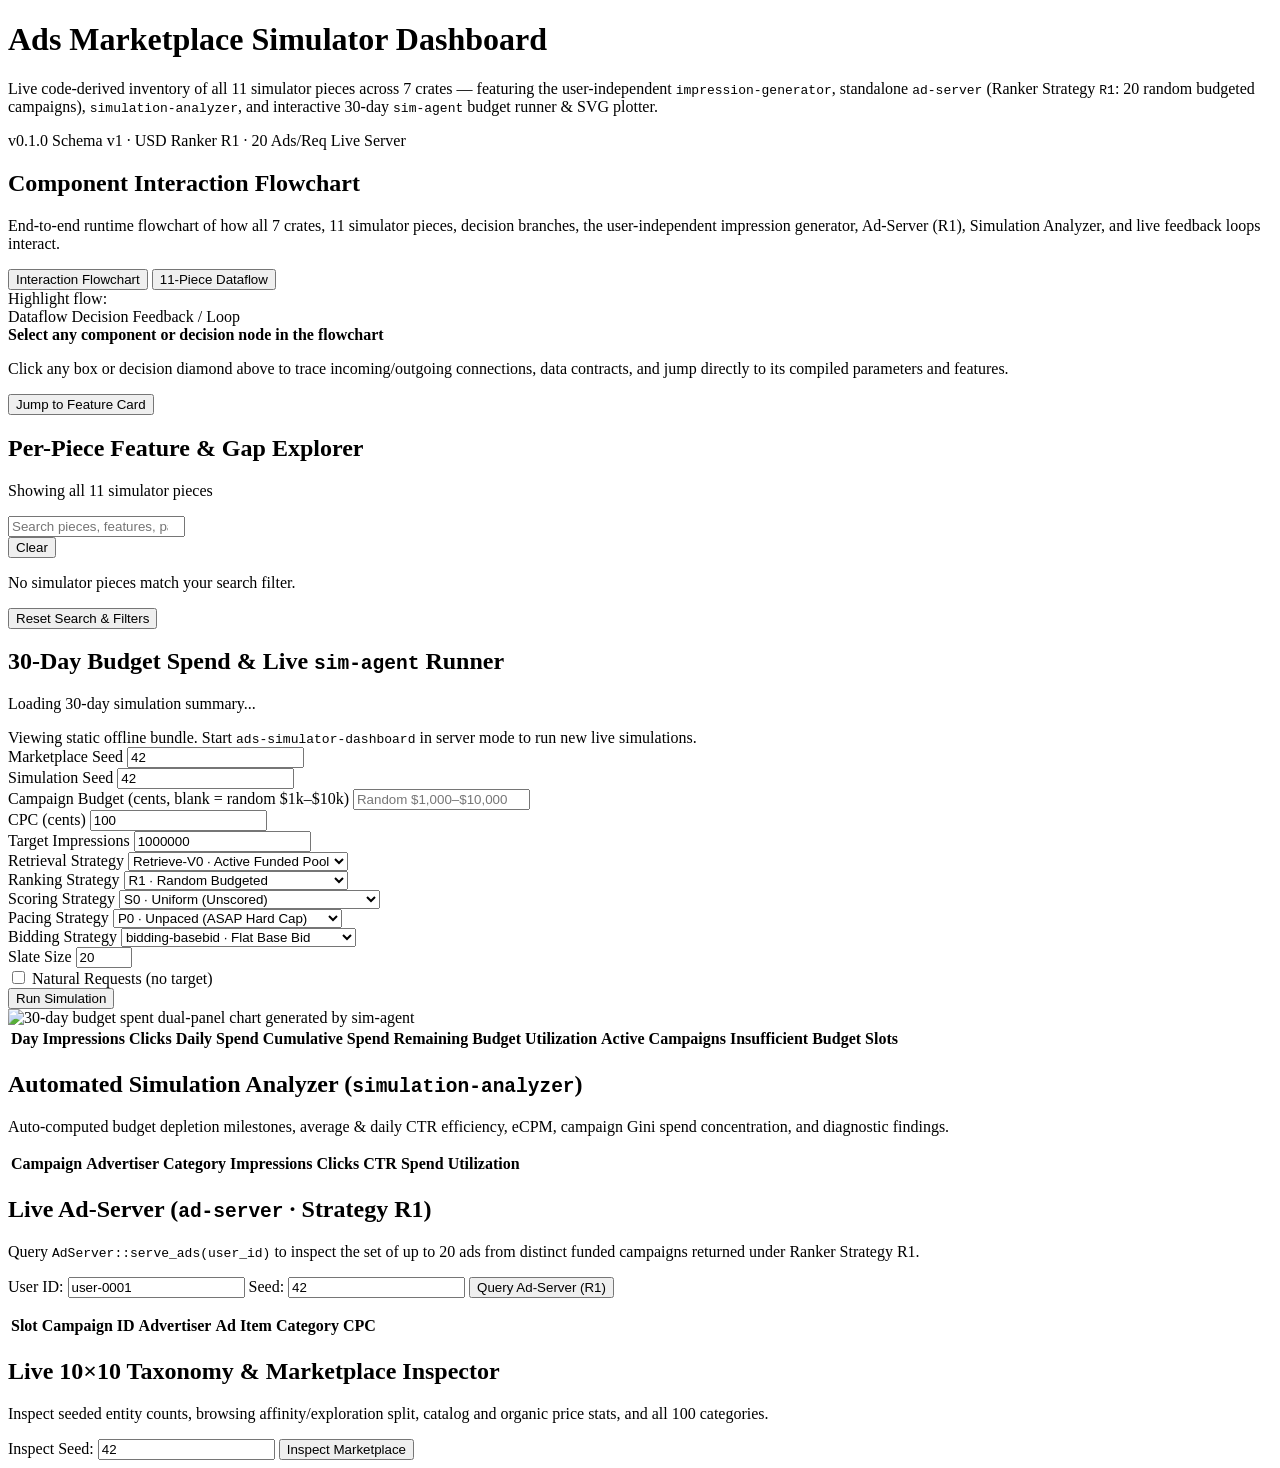
==== dashboard/assets/index.html @ a077b02e "Merge origin/master (PR #6 Retrieve-V0/ads-ml & PR #7 Pacing-1/bidding) into unified 5-axis workspac" ====
<!DOCTYPE html>
<html lang="en">
<head>
  <meta charset="utf-8">
  <meta name="viewport" content="width=device-width, initial-scale=1">
  <title>Ads Marketplace Simulator — Feature, Flowchart &amp; Analyzer Dashboard</title>
  <style>/*__INLINE_CSS__*/</style>
</head>
<body>
  <div class="page-shell">
    <header class="hero">
      <div>
        <h1>Ads Marketplace Simulator Dashboard</h1>
        <p class="hero-subtitle">
          Live code-derived inventory of all 11 simulator pieces across 7 crates — featuring the user-independent
          <code>impression-generator</code>, standalone <code>ad-server</code> (Ranker Strategy <code>R1</code>: 20 random budgeted campaigns),
          <code>simulation-analyzer</code>, and interactive 30-day <code>sim-agent</code> budget runner &amp; SVG plotter.
        </p>
      </div>
      <div class="hero-badges" id="hero-badges">
        <span class="badge" id="badge-version">v0.1.0</span>
        <span class="badge badge-emerald" id="badge-schema">Schema v1 · USD</span>
        <span class="badge badge-amber" id="badge-ranker">Ranker R1 · 20 Ads/Req</span>
        <span class="badge badge-indigo" id="badge-mode">Live Server</span>
      </div>
    </header>

    <section aria-label="Key Simulator Metrics" class="kpi-grid" id="kpi-strip"></section>

    <section class="section-card" aria-labelledby="pipeline-heading">
      <div class="section-header">
        <div>
          <h2 id="pipeline-heading">Component Interaction Flowchart</h2>
          <p class="section-desc">
            End-to-end runtime flowchart of how all 7 crates, 11 simulator pieces, decision branches, the user-independent impression generator, Ad-Server (R1), Simulation Analyzer, and live feedback loops interact.
          </p>
        </div>
        <div class="filter-pills" id="flowchart-view-toggle" role="tablist" aria-label="Architecture diagram view">
          <button type="button" class="pill-btn active" id="view-flowchart-btn" role="tab" aria-selected="true">Interaction Flowchart</button>
          <button type="button" class="pill-btn" id="view-pipeline-btn" role="tab" aria-selected="false">11-Piece Dataflow</button>
        </div>
      </div>

      <div class="controls-bar flowchart-toolbar" id="flowchart-trace-bar">
        <span class="toolbar-label">Highlight flow:</span>
        <div class="filter-pills" id="flowchart-trace-pills" role="group" aria-label="Highlight execution flow"></div>
        <div class="flowchart-legend" aria-label="Flowchart legend">
          <span class="legend-item"><span class="legend-swatch swatch-data"></span>Dataflow</span>
          <span class="legend-item"><span class="legend-swatch swatch-decision"></span>Decision</span>
          <span class="legend-item"><span class="legend-swatch swatch-loop"></span>Feedback / Loop</span>
        </div>
      </div>

      <div class="pipeline-wrap" id="pipeline-container"></div>

      <div class="flowchart-inspector" id="flowchart-inspector" aria-live="polite">
        <div class="inspector-main">
          <div class="inspector-title-row">
            <strong id="inspector-title">Select any component or decision node in the flowchart</strong>
            <span class="badge hidden" id="inspector-crate"></span>
          </div>
          <p class="inspector-desc" id="inspector-desc">
            Click any box or decision diamond above to trace incoming/outgoing connections, data contracts, and jump directly to its compiled parameters and features.
          </p>
          <div class="inspector-io hidden" id="inspector-io"></div>
        </div>
        <div class="inspector-actions">
          <button type="button" class="btn hidden" id="inspector-jump-btn">Jump to Feature Card</button>
        </div>
      </div>
    </section>

    <section class="section-card" aria-labelledby="pieces-heading">
      <div class="section-header">
        <div>
          <h2 id="pieces-heading">Per-Piece Feature &amp; Gap Explorer</h2>
          <p class="section-desc" id="pieces-count-desc">Showing all 11 simulator pieces</p>
        </div>
      </div>
      <div class="controls-bar">
        <input
          type="search"
          id="piece-search"
          class="search-input"
          aria-label="Search simulator pieces and features"
          placeholder="Search pieces, features, parameters, crates, or gaps..."
        >
        <div class="filter-pills" id="stage-filters" role="group" aria-label="Filter by pipeline stage"></div>
        <button type="button" class="btn" id="clear-filters-btn">Clear</button>
      </div>
      <div class="pieces-grid" id="pieces-grid"></div>
      <div class="empty-state hidden" id="pieces-empty">
        <p>No simulator pieces match your search filter.</p>
        <button type="button" class="btn" id="reset-empty-btn">Reset Search &amp; Filters</button>
      </div>
    </section>

    <section class="section-card" aria-labelledby="budget-heading">
      <div class="section-header">
        <div>
          <h2 id="budget-heading">30-Day Budget Spend &amp; Live <code>sim-agent</code> Runner</h2>
          <p class="section-desc" id="sim-run-meta">Loading 30-day simulation summary...</p>
        </div>
      </div>

      <div id="static-runner-note" class="alert-info hidden">
        Viewing static offline bundle. Start <code>ads-simulator-dashboard</code> in server mode to run new live simulations.
      </div>

      <form id="sim-runner-form" class="runner-form">
        <div class="runner-field">
          <label for="runner-marketplace-seed">Marketplace Seed</label>
          <input id="runner-marketplace-seed" name="marketplace_seed" type="number" step="1" value="42">
        </div>
        <div class="runner-field">
          <label for="runner-seed">Simulation Seed</label>
          <input id="runner-seed" name="seed" type="number" step="1" min="0" value="42">
        </div>
        <div class="runner-field">
          <label for="runner-budget">Campaign Budget (cents, blank = random $1k–$10k)</label>
          <input id="runner-budget" name="campaign_budget_cents" type="number" step="1" min="0" placeholder="Random $1,000–$10,000">
        </div>
        <div class="runner-field">
          <label for="runner-cpc">CPC (cents)</label>
          <input id="runner-cpc" name="cpc_cents" type="number" step="1" min="1" value="100">
        </div>
        <div class="runner-field">
          <label for="runner-impressions">Target Impressions</label>
          <input id="runner-impressions" name="impressions" type="number" step="1" min="0" value="1000000">
        </div>
        <div class="runner-field">
          <label for="runner-retrieval">Retrieval Strategy</label>
          <select id="runner-retrieval" name="retrieval">
            <option value="Retrieve-V0" selected>Retrieve-V0 · Active Funded Pool</option>
          </select>
        </div>
        <div class="runner-field">
          <label for="runner-ranker">Ranking Strategy</label>
          <select id="runner-ranker" name="ranker">
            <option value="R1" selected>R1 · Random Budgeted</option>
            <option value="R2">R2 · Bandit Top-K + 10% ε-greedy</option>
            <option value="R3">R3 · Greedy Top-K (0% ε)</option>
          </select>
        </div>
        <div class="runner-field">
          <label for="runner-scoring">Scoring Strategy</label>
          <select id="runner-scoring" name="scoring">
            <option value="S0" selected>S0 · Uniform (Unscored)</option>
            <option value="S1">S1 · Online UCB1 CTR</option>
            <option value="S2">S2 · Empirical CTR</option>
            <option value="S3">S3 · Empirical eCPM</option>
            <option value="Score-R1">Score-R1 · PyTorch L2 LR CTR (ads-ml)</option>
          </select>
        </div>
        <div class="runner-field">
          <label for="runner-pacing">Pacing Strategy</label>
          <select id="runner-pacing" name="pacing">
            <option value="P0" selected>P0 · Unpaced (ASAP Hard Cap)</option>
            <option value="P1">P1 · Even Daily Cap (30d)</option>
            <option value="P2">P2 · Smooth Probabilistic</option>
            <option value="pacing-1">pacing-1 · 24h PST Linear Intraday</option>
          </select>
        </div>
        <div class="runner-field">
          <label for="runner-bidding">Bidding Strategy</label>
          <select id="runner-bidding" name="bidding">
            <option value="bidding-basebid" selected>bidding-basebid · Flat Base Bid</option>
            <option value="bidding-autobid-v0">bidding-autobid-v0 · eCPM Auto-Bid</option>
          </select>
        </div>
        <div class="runner-field">
          <label for="runner-slate-size">Slate Size</label>
          <input id="runner-slate-size" name="slate_size" type="number" step="1" min="1" max="500" value="20">
        </div>
        <div class="runner-field">
          <label class="runner-checkbox" for="runner-natural">
            <input id="runner-natural" name="natural_replay" type="checkbox">
            <span>Natural Requests (no target)</span>
          </label>
        </div>
        <div class="runner-actions">
          <button type="submit" id="runner-submit" class="btn btn-primary">Run Simulation</button>
        </div>
      </form>

      <div id="runner-error" class="alert-error hidden" role="alert"></div>

      <div class="stats-row" id="budget-kpis"></div>

      <div class="plot-frame">
        <img
          id="budget-svg-img"
          class="plot-img"
          alt="30-day budget spent dual-panel chart generated by sim-agent"
        >
      </div>

      <div class="table-scroll">
        <table aria-label="30-day daily budget spend breakdown">
          <thead>
            <tr>
              <th>Day</th>
              <th>Impressions</th>
              <th>Clicks</th>
              <th>Daily Spend</th>
              <th>Cumulative Spend</th>
              <th>Remaining Budget</th>
              <th>Utilization</th>
              <th>Active Campaigns</th>
              <th>Insufficient Budget Slots</th>
            </tr>
          </thead>
          <tbody id="daily-table-body"></tbody>
        </table>
      </div>
    </section>

    <section class="section-card" id="analysis-section" aria-labelledby="analysis-heading">
      <div class="section-header">
        <div>
          <h2 id="analysis-heading">Automated Simulation Analyzer (<code>simulation-analyzer</code>)</h2>
          <p class="section-desc" id="analysis-meta">
            Auto-computed budget depletion milestones, average &amp; daily CTR efficiency, eCPM, campaign Gini spend concentration, and diagnostic findings.
          </p>
        </div>
      </div>

      <div class="stats-row" id="analysis-kpis"></div>

      <div id="analysis-findings" class="findings-list"></div>

      <div class="table-scroll" id="analysis-top-campaigns-wrap">
        <table aria-label="Top campaigns by spend">
          <thead>
            <tr>
              <th>Campaign</th>
              <th>Advertiser</th>
              <th>Category</th>
              <th>Impressions</th>
              <th>Clicks</th>
              <th>CTR</th>
              <th>Spend</th>
              <th>Utilization</th>
            </tr>
          </thead>
          <tbody id="analysis-top-campaigns-body"></tbody>
        </table>
      </div>
    </section>

    <section class="section-card" id="ad-server-section" aria-labelledby="ad-server-heading">
      <div class="section-header">
        <div>
          <h2 id="ad-server-heading">Live Ad-Server (<code>ad-server</code> · Strategy R1)</h2>
          <p class="section-desc">
            Query <code>AdServer::serve_ads(user_id)</code> to inspect the set of up to 20 ads from distinct funded campaigns returned under Ranker Strategy R1.
          </p>
        </div>
      </div>

      <form id="ad-server-form" class="marketplace-toolbar">
        <label for="ad-server-user-id">User ID:</label>
        <input id="ad-server-user-id" name="ad_server_user_id" type="text" value="user-0001">
        <label for="ad-server-seed">Seed:</label>
        <input id="ad-server-seed" name="ad_server_seed" type="number" step="1" min="0" value="42">
        <button type="submit" class="btn" id="ad-server-btn">Query Ad-Server (R1)</button>
      </form>
      <div id="ad-server-error" class="alert-error hidden" role="alert"></div>
      <p class="section-desc" id="ad-server-summary"></p>

      <div class="table-scroll">
        <table aria-label="Ad-server R1 returned slate">
          <thead>
            <tr>
              <th>Slot</th>
              <th>Campaign ID</th>
              <th>Advertiser</th>
              <th>Ad Item</th>
              <th>Category</th>
              <th>CPC</th>
            </tr>
          </thead>
          <tbody id="ad-server-slate-body"></tbody>
        </table>
      </div>
    </section>

    <section class="section-card" aria-labelledby="marketplace-heading">
      <div class="section-header">
        <div>
          <h2 id="marketplace-heading">Live 10&times;10 Taxonomy &amp; Marketplace Inspector</h2>
          <p class="section-desc">
            Inspect seeded entity counts, browsing affinity/exploration split, catalog and organic price stats, and all 100 categories.
          </p>
        </div>
      </div>

      <form id="marketplace-seed-form" class="marketplace-toolbar">
        <label for="marketplace-inspect-seed">Inspect Seed:</label>
        <input id="marketplace-inspect-seed" name="inspect_seed" type="number" step="1" value="42">
        <button type="submit" class="btn" id="marketplace-inspect-btn">Inspect Marketplace</button>
      </form>
      <div id="marketplace-error" class="alert-error hidden" role="alert"></div>

      <div class="stats-row" id="marketplace-stats"></div>
      <div class="taxonomy-grid" id="taxonomy-grid"></div>
    </section>
  </div>

  <script id="dashboard-bootstrap" type="application/json">/*__BOOTSTRAP_JSON__*/</script>
  <script>/*__INLINE_JS__*/</script>
</body>
</html>
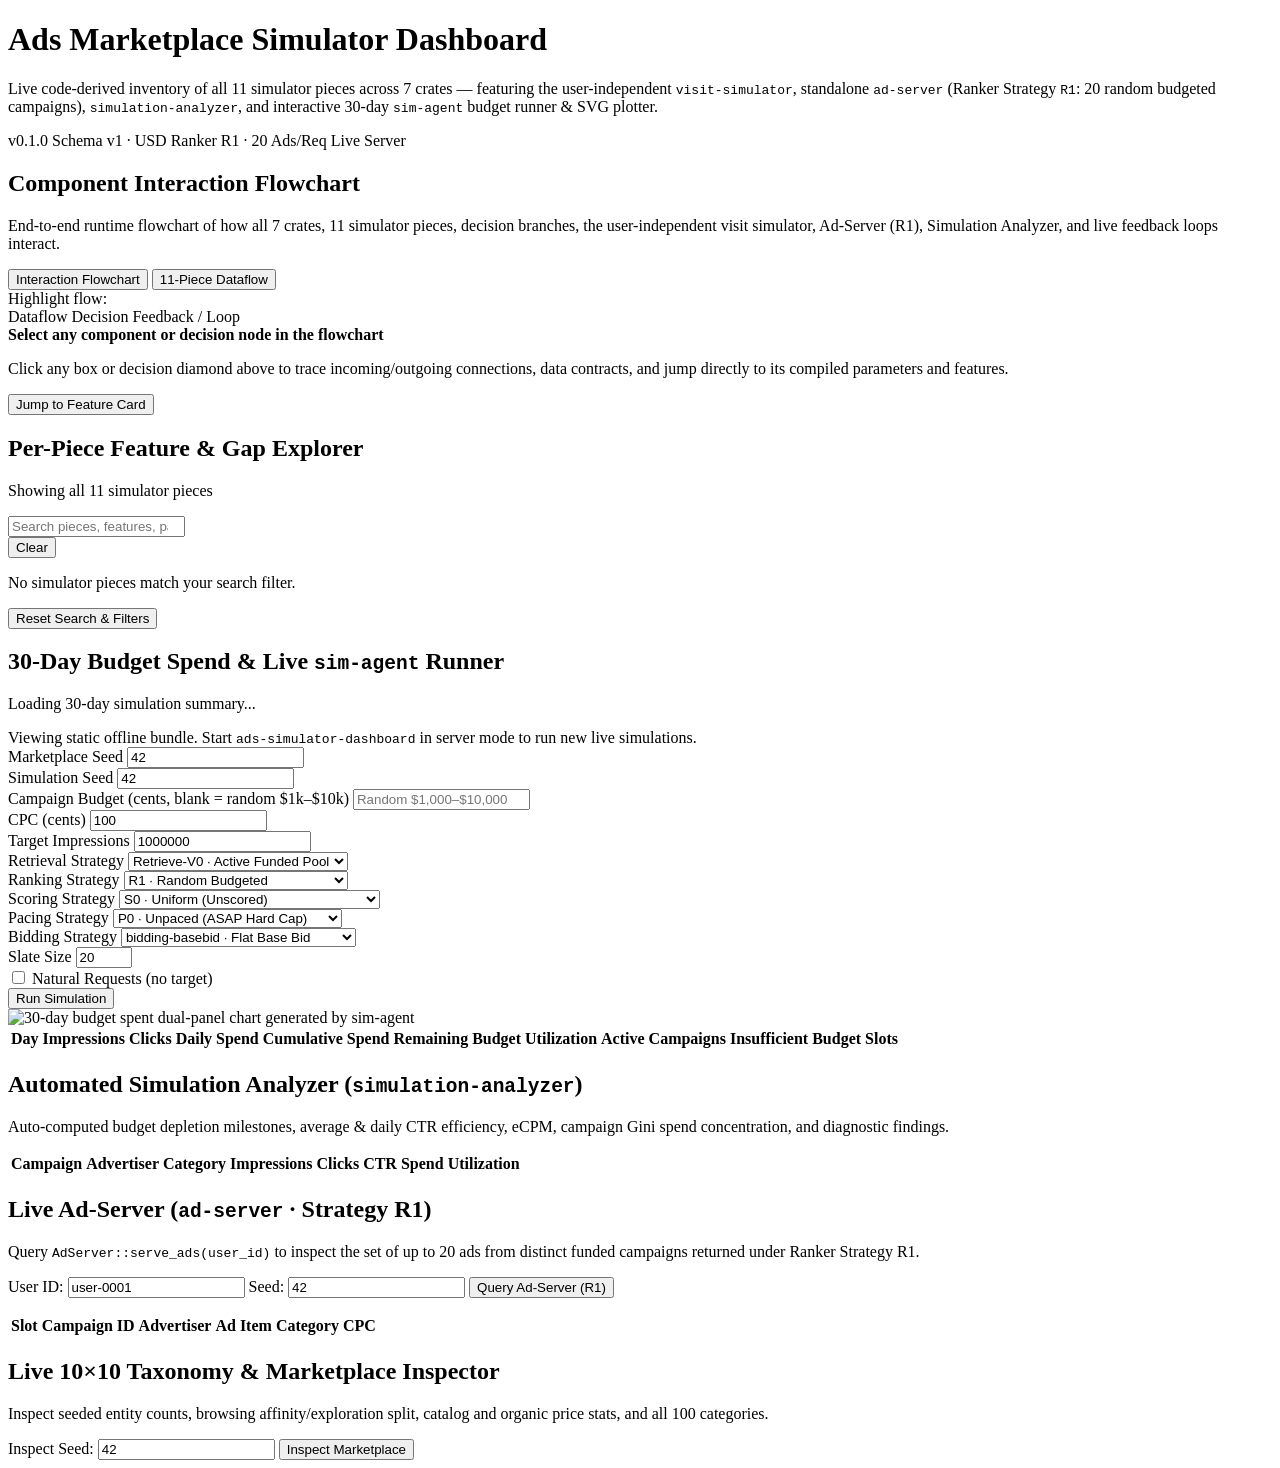
==== commit cbf2ecad: "Rename impression-generator crate to visit-simulator" ====
--- a/dashboard/assets/index.html
+++ b/dashboard/assets/index.html
@@ -13,7 +13,7 @@
         <h1>Ads Marketplace Simulator Dashboard</h1>
         <p class="hero-subtitle">
           Live code-derived inventory of all 11 simulator pieces across 7 crates — featuring the user-independent
-          <code>impression-generator</code>, standalone <code>ad-server</code> (Ranker Strategy <code>R1</code>: 20 random budgeted campaigns),
+          <code>visit-simulator</code>, standalone <code>ad-server</code> (Ranker Strategy <code>R1</code>: 20 random budgeted campaigns),
           <code>simulation-analyzer</code>, and interactive 30-day <code>sim-agent</code> budget runner &amp; SVG plotter.
         </p>
       </div>
@@ -32,7 +32,7 @@
         <div>
           <h2 id="pipeline-heading">Component Interaction Flowchart</h2>
           <p class="section-desc">
-            End-to-end runtime flowchart of how all 7 crates, 11 simulator pieces, decision branches, the user-independent impression generator, Ad-Server (R1), Simulation Analyzer, and live feedback loops interact.
+            End-to-end runtime flowchart of how all 7 crates, 11 simulator pieces, decision branches, the user-independent visit simulator, Ad-Server (R1), Simulation Analyzer, and live feedback loops interact.
           </p>
         </div>
         <div class="filter-pills" id="flowchart-view-toggle" role="tablist" aria-label="Architecture diagram view">
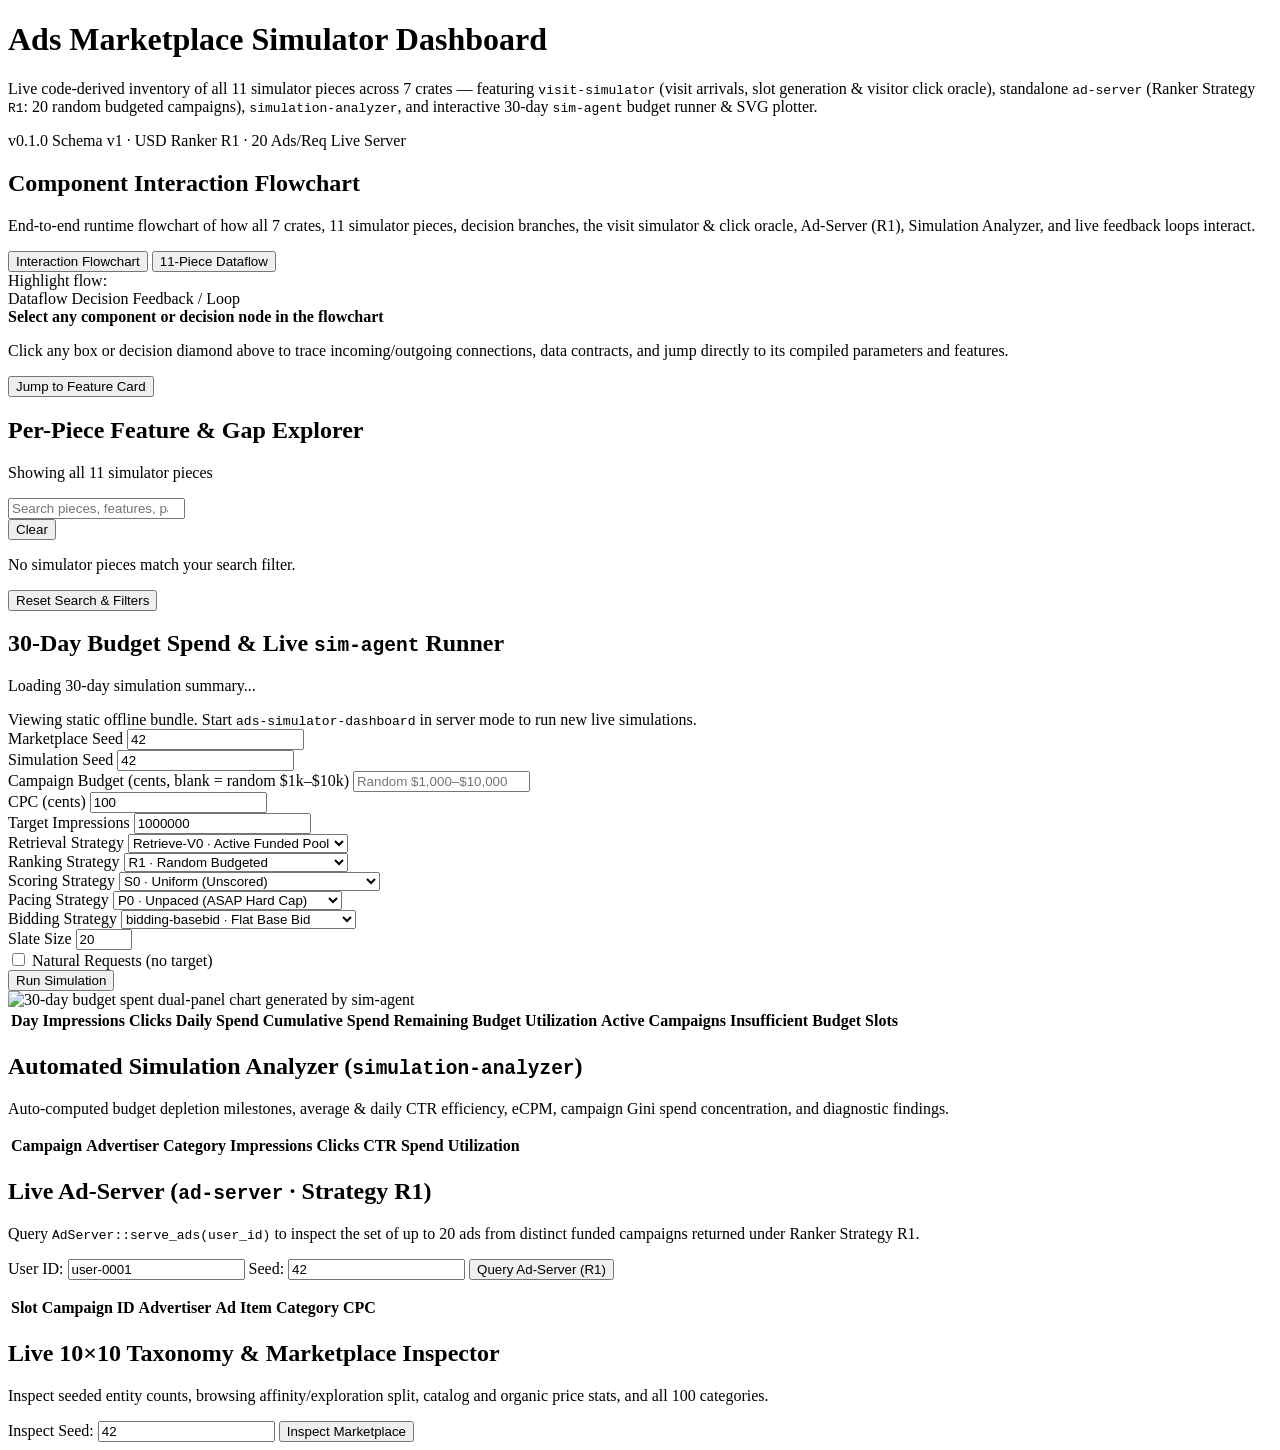
==== commit 99da5559: "Move visitor ClickOracle into visit-simulator crate" ====
--- a/dashboard/assets/index.html
+++ b/dashboard/assets/index.html
@@ -12,8 +12,8 @@
       <div>
         <h1>Ads Marketplace Simulator Dashboard</h1>
         <p class="hero-subtitle">
-          Live code-derived inventory of all 11 simulator pieces across 7 crates — featuring the user-independent
-          <code>visit-simulator</code>, standalone <code>ad-server</code> (Ranker Strategy <code>R1</code>: 20 random budgeted campaigns),
+          Live code-derived inventory of all 11 simulator pieces across 7 crates — featuring
+          <code>visit-simulator</code> (visit arrivals, slot generation &amp; visitor click oracle), standalone <code>ad-server</code> (Ranker Strategy <code>R1</code>: 20 random budgeted campaigns),
           <code>simulation-analyzer</code>, and interactive 30-day <code>sim-agent</code> budget runner &amp; SVG plotter.
         </p>
       </div>
@@ -32,7 +32,7 @@
         <div>
           <h2 id="pipeline-heading">Component Interaction Flowchart</h2>
           <p class="section-desc">
-            End-to-end runtime flowchart of how all 7 crates, 11 simulator pieces, decision branches, the user-independent visit simulator, Ad-Server (R1), Simulation Analyzer, and live feedback loops interact.
+            End-to-end runtime flowchart of how all 7 crates, 11 simulator pieces, decision branches, the visit simulator &amp; click oracle, Ad-Server (R1), Simulation Analyzer, and live feedback loops interact.
           </p>
         </div>
         <div class="filter-pills" id="flowchart-view-toggle" role="tablist" aria-label="Architecture diagram view">
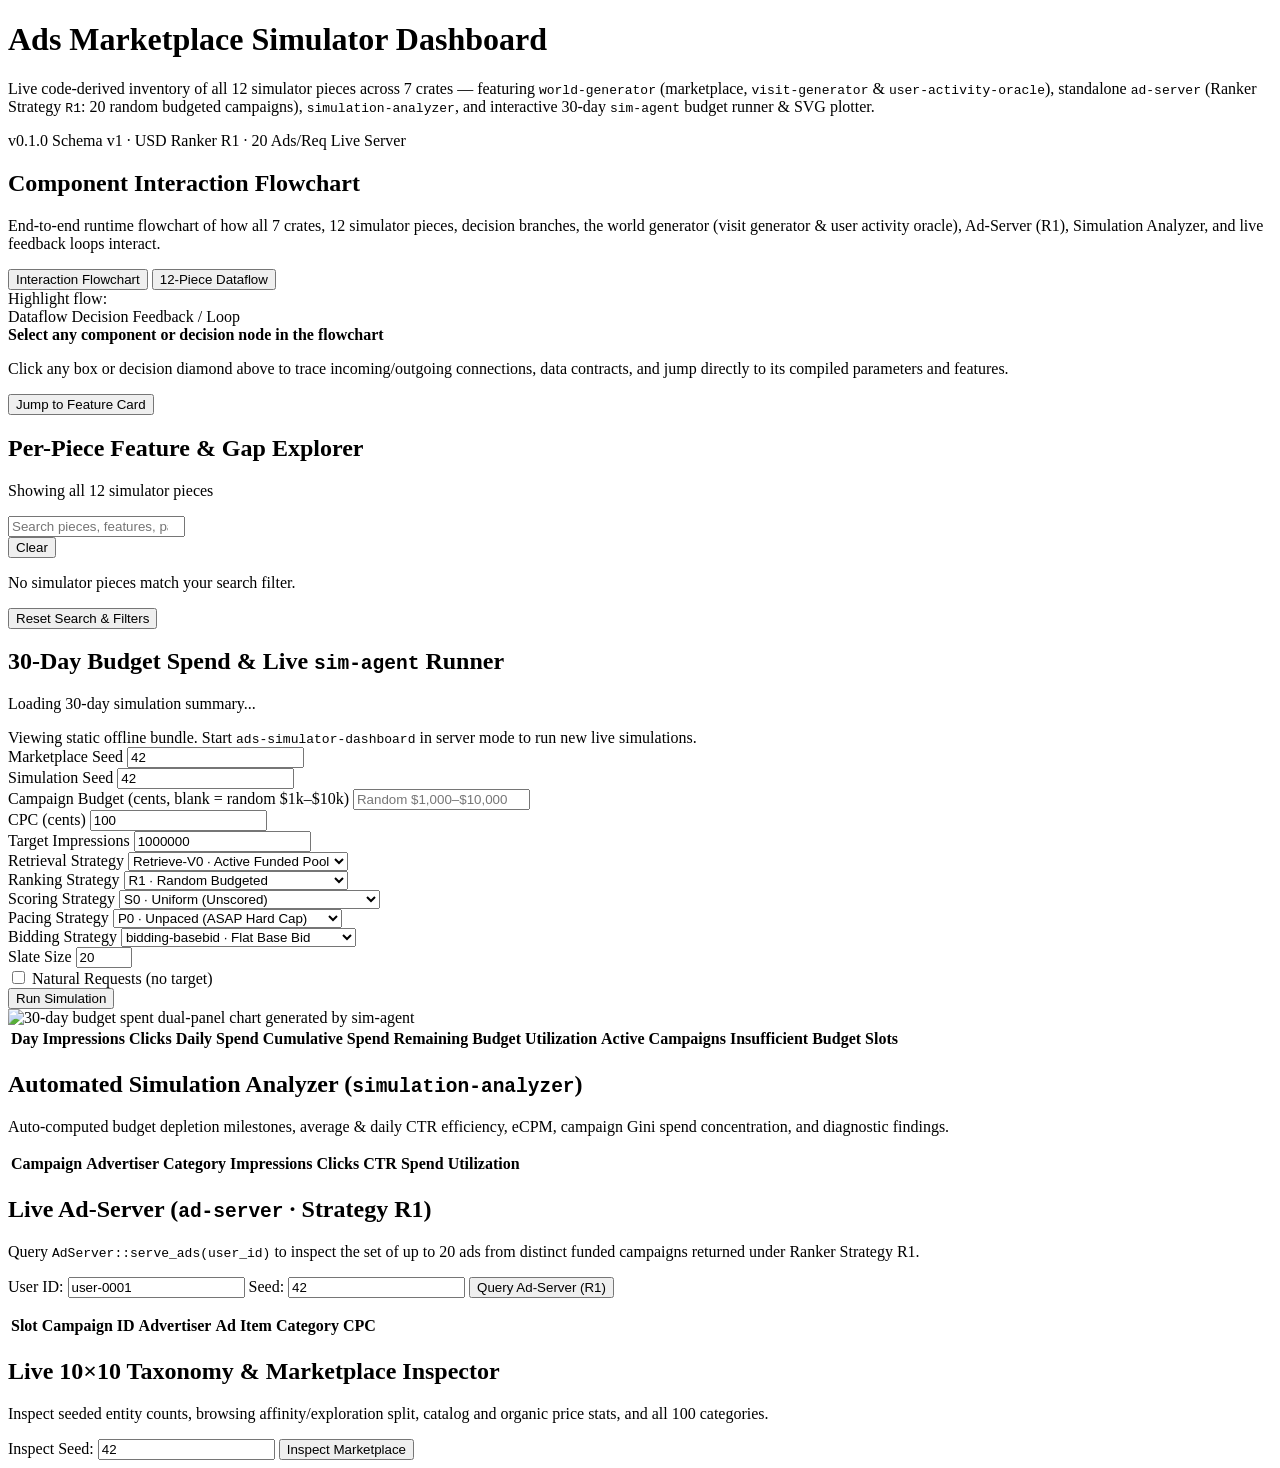
==== commit 0eb5cefb: "Consolidate ads-simulator and visit-simulator into world-generator crate" ====
--- a/dashboard/assets/index.html
+++ b/dashboard/assets/index.html
@@ -12,8 +12,8 @@
       <div>
         <h1>Ads Marketplace Simulator Dashboard</h1>
         <p class="hero-subtitle">
-          Live code-derived inventory of all 11 simulator pieces across 7 crates — featuring
-          <code>visit-simulator</code> (visit arrivals, slot generation &amp; visitor click oracle), standalone <code>ad-server</code> (Ranker Strategy <code>R1</code>: 20 random budgeted campaigns),
+          Live code-derived inventory of all 12 simulator pieces across 7 crates — featuring
+          <code>world-generator</code> (marketplace, <code>visit-generator</code> &amp; <code>user-activity-oracle</code>), standalone <code>ad-server</code> (Ranker Strategy <code>R1</code>: 20 random budgeted campaigns),
           <code>simulation-analyzer</code>, and interactive 30-day <code>sim-agent</code> budget runner &amp; SVG plotter.
         </p>
       </div>
@@ -32,12 +32,12 @@
         <div>
           <h2 id="pipeline-heading">Component Interaction Flowchart</h2>
           <p class="section-desc">
-            End-to-end runtime flowchart of how all 7 crates, 11 simulator pieces, decision branches, the visit simulator &amp; click oracle, Ad-Server (R1), Simulation Analyzer, and live feedback loops interact.
+            End-to-end runtime flowchart of how all 7 crates, 12 simulator pieces, decision branches, the world generator (visit generator &amp; user activity oracle), Ad-Server (R1), Simulation Analyzer, and live feedback loops interact.
           </p>
         </div>
         <div class="filter-pills" id="flowchart-view-toggle" role="tablist" aria-label="Architecture diagram view">
           <button type="button" class="pill-btn active" id="view-flowchart-btn" role="tab" aria-selected="true">Interaction Flowchart</button>
-          <button type="button" class="pill-btn" id="view-pipeline-btn" role="tab" aria-selected="false">11-Piece Dataflow</button>
+          <button type="button" class="pill-btn" id="view-pipeline-btn" role="tab" aria-selected="false">12-Piece Dataflow</button>
         </div>
       </div>
 
@@ -74,7 +74,7 @@
       <div class="section-header">
         <div>
           <h2 id="pieces-heading">Per-Piece Feature &amp; Gap Explorer</h2>
-          <p class="section-desc" id="pieces-count-desc">Showing all 11 simulator pieces</p>
+          <p class="section-desc" id="pieces-count-desc">Showing all 12 simulator pieces</p>
         </div>
       </div>
       <div class="controls-bar">
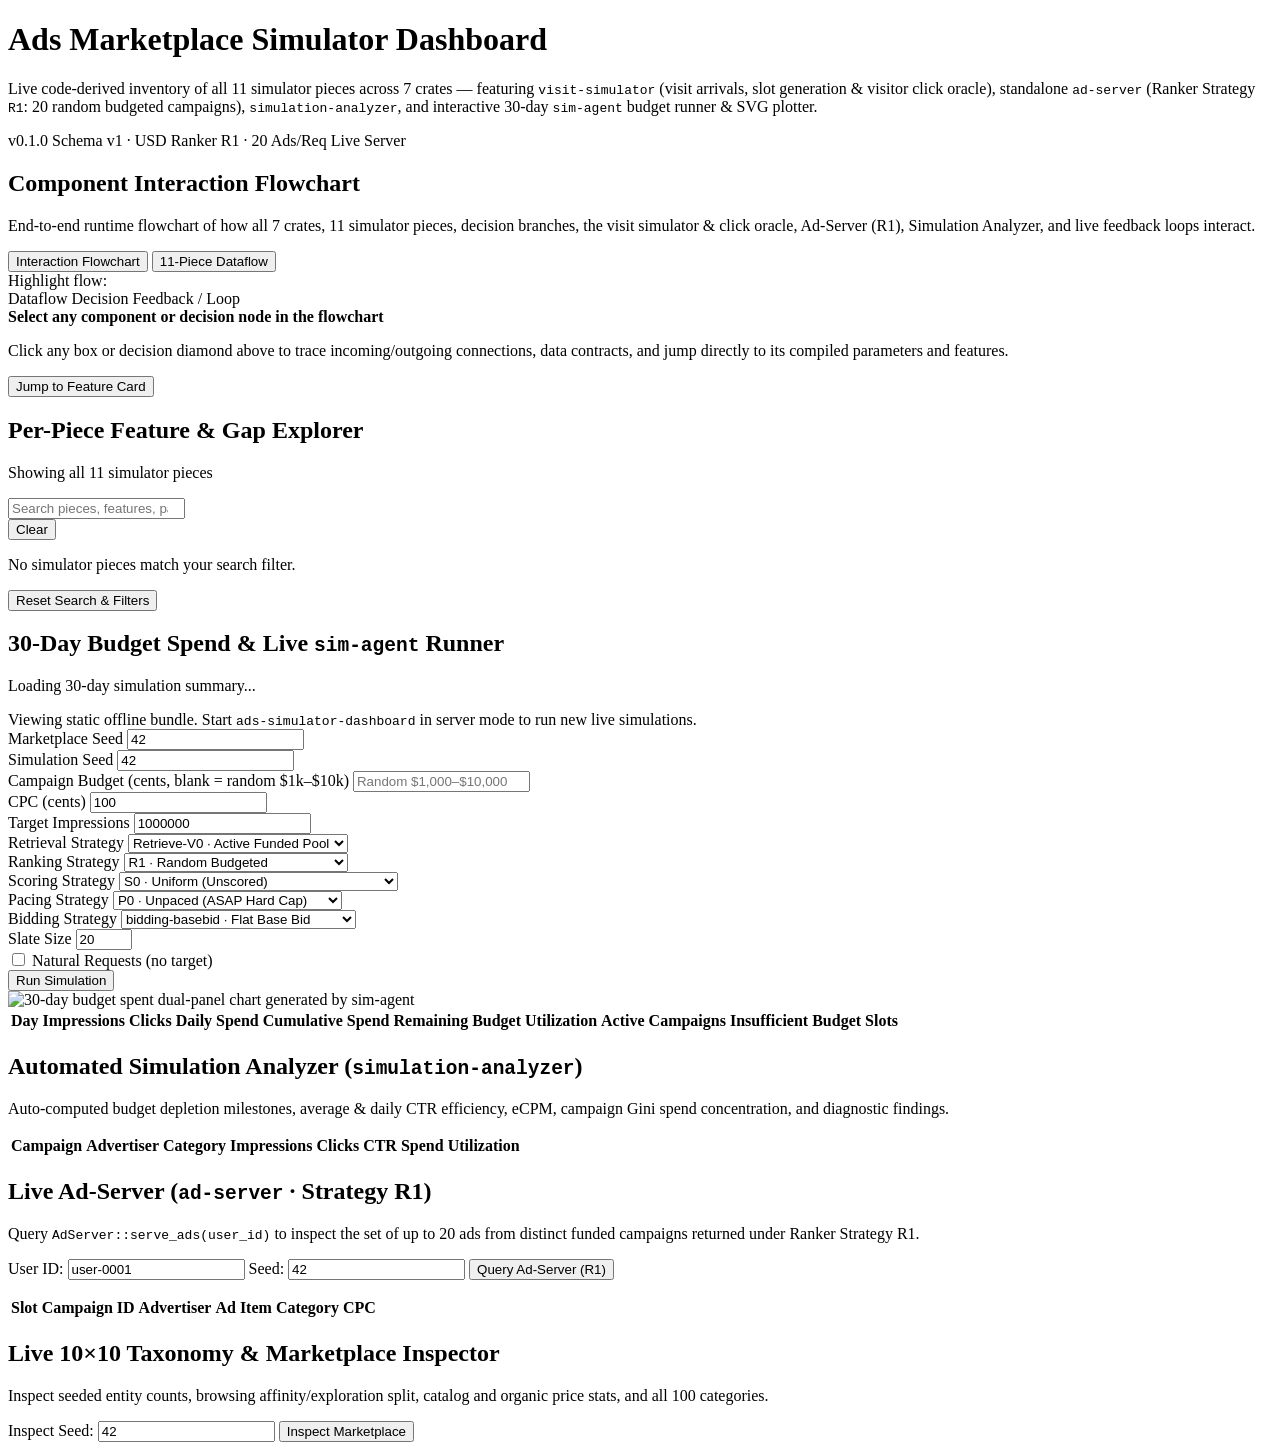
==== commit 0979590e: "Add Score-XGB (XGBoost GBDT) CTR scoring strategy" ====
--- a/dashboard/assets/index.html
+++ b/dashboard/assets/index.html
@@ -12,8 +12,8 @@
       <div>
         <h1>Ads Marketplace Simulator Dashboard</h1>
         <p class="hero-subtitle">
-          Live code-derived inventory of all 12 simulator pieces across 7 crates — featuring
-          <code>world-generator</code> (marketplace, <code>visit-generator</code> &amp; <code>user-activity-oracle</code>), standalone <code>ad-server</code> (Ranker Strategy <code>R1</code>: 20 random budgeted campaigns),
+          Live code-derived inventory of all 11 simulator pieces across 7 crates — featuring
+          <code>visit-simulator</code> (visit arrivals, slot generation &amp; visitor click oracle), standalone <code>ad-server</code> (Ranker Strategy <code>R1</code>: 20 random budgeted campaigns),
           <code>simulation-analyzer</code>, and interactive 30-day <code>sim-agent</code> budget runner &amp; SVG plotter.
         </p>
       </div>
@@ -32,12 +32,12 @@
         <div>
           <h2 id="pipeline-heading">Component Interaction Flowchart</h2>
           <p class="section-desc">
-            End-to-end runtime flowchart of how all 7 crates, 12 simulator pieces, decision branches, the world generator (visit generator &amp; user activity oracle), Ad-Server (R1), Simulation Analyzer, and live feedback loops interact.
+            End-to-end runtime flowchart of how all 7 crates, 11 simulator pieces, decision branches, the visit simulator &amp; click oracle, Ad-Server (R1), Simulation Analyzer, and live feedback loops interact.
           </p>
         </div>
         <div class="filter-pills" id="flowchart-view-toggle" role="tablist" aria-label="Architecture diagram view">
           <button type="button" class="pill-btn active" id="view-flowchart-btn" role="tab" aria-selected="true">Interaction Flowchart</button>
-          <button type="button" class="pill-btn" id="view-pipeline-btn" role="tab" aria-selected="false">12-Piece Dataflow</button>
+          <button type="button" class="pill-btn" id="view-pipeline-btn" role="tab" aria-selected="false">11-Piece Dataflow</button>
         </div>
       </div>
 
@@ -74,7 +74,7 @@
       <div class="section-header">
         <div>
           <h2 id="pieces-heading">Per-Piece Feature &amp; Gap Explorer</h2>
-          <p class="section-desc" id="pieces-count-desc">Showing all 12 simulator pieces</p>
+          <p class="section-desc" id="pieces-count-desc">Showing all 11 simulator pieces</p>
         </div>
       </div>
       <div class="controls-bar">
@@ -150,6 +150,7 @@
             <option value="S2">S2 · Empirical CTR</option>
             <option value="S3">S3 · Empirical eCPM</option>
             <option value="Score-R1">Score-R1 · PyTorch L2 LR CTR (ads-ml)</option>
+            <option value="Score-XGB">Score-XGB · XGBoost GBDT CTR (ads-ml)</option>
           </select>
         </div>
         <div class="runner-field">
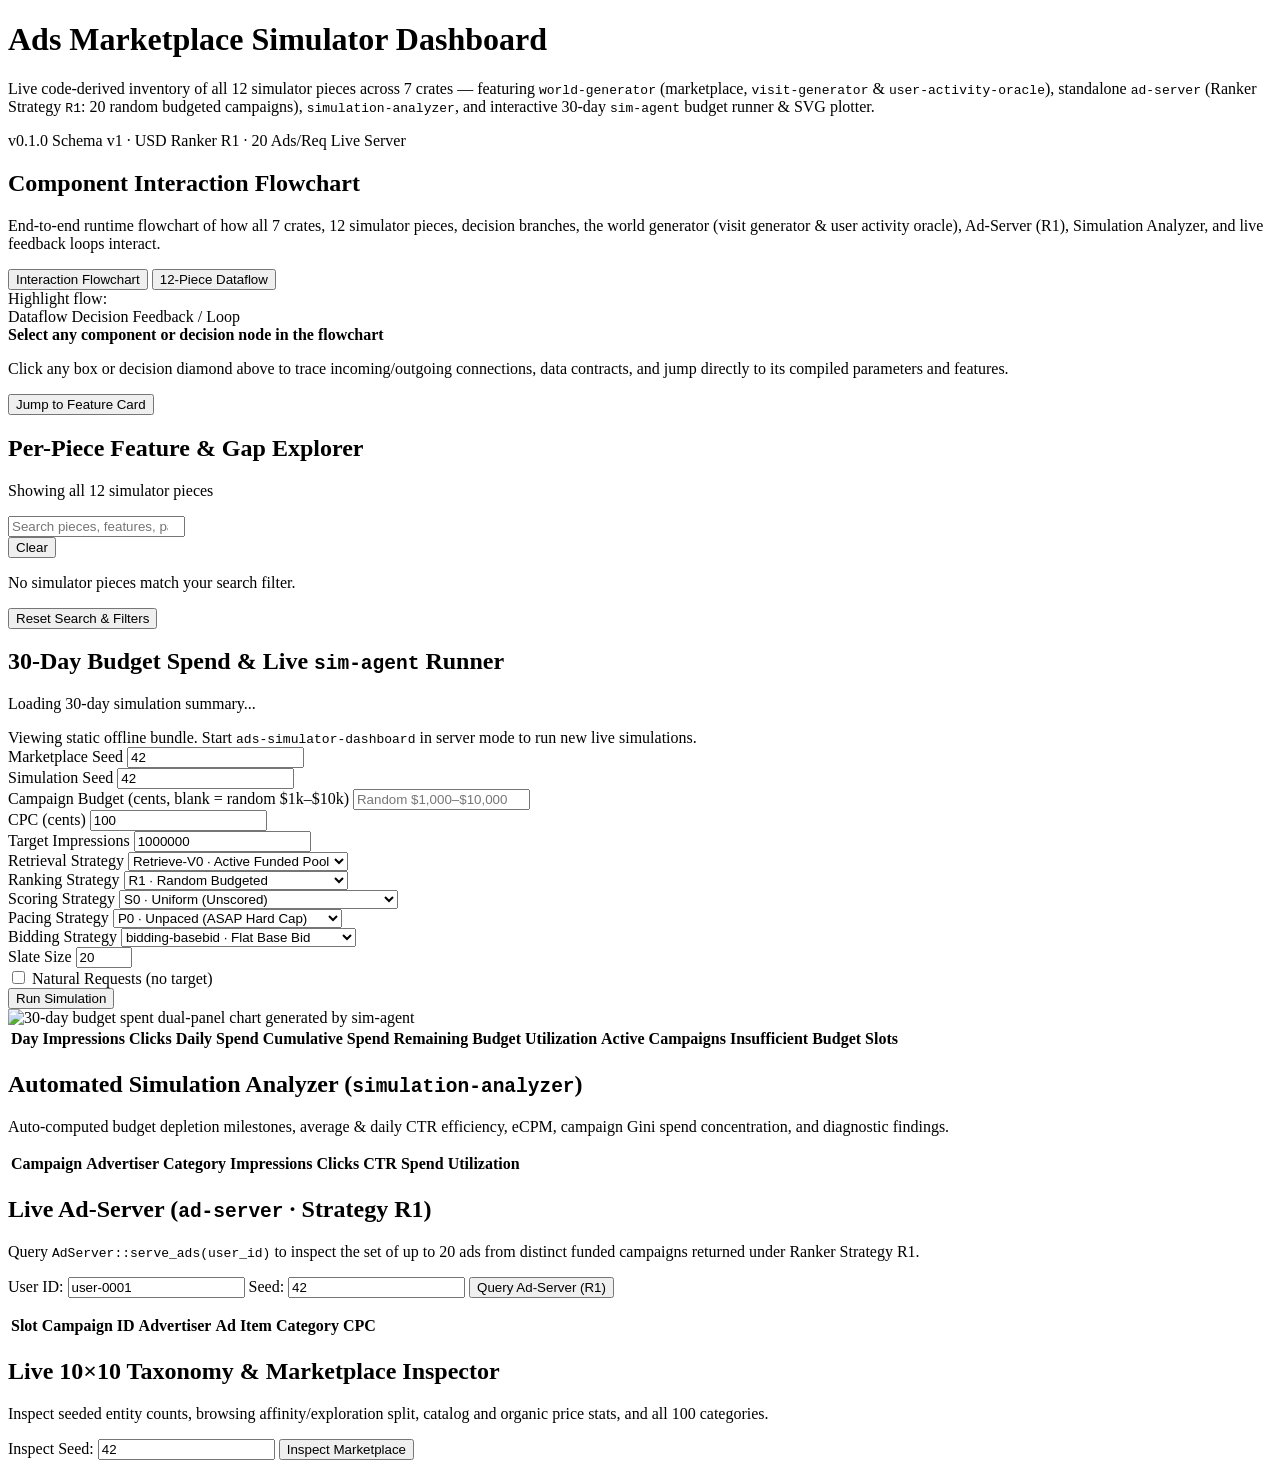
==== commit 0862933a: "Merge remote-tracking branch 'origin/master' into agents/ml-engineer # Conflicts: #	dashboard/assets" ====
--- a/dashboard/assets/index.html
+++ b/dashboard/assets/index.html
@@ -12,8 +12,8 @@
       <div>
         <h1>Ads Marketplace Simulator Dashboard</h1>
         <p class="hero-subtitle">
-          Live code-derived inventory of all 11 simulator pieces across 7 crates — featuring
-          <code>visit-simulator</code> (visit arrivals, slot generation &amp; visitor click oracle), standalone <code>ad-server</code> (Ranker Strategy <code>R1</code>: 20 random budgeted campaigns),
+          Live code-derived inventory of all 12 simulator pieces across 7 crates — featuring
+          <code>world-generator</code> (marketplace, <code>visit-generator</code> &amp; <code>user-activity-oracle</code>), standalone <code>ad-server</code> (Ranker Strategy <code>R1</code>: 20 random budgeted campaigns),
           <code>simulation-analyzer</code>, and interactive 30-day <code>sim-agent</code> budget runner &amp; SVG plotter.
         </p>
       </div>
@@ -32,12 +32,12 @@
         <div>
           <h2 id="pipeline-heading">Component Interaction Flowchart</h2>
           <p class="section-desc">
-            End-to-end runtime flowchart of how all 7 crates, 11 simulator pieces, decision branches, the visit simulator &amp; click oracle, Ad-Server (R1), Simulation Analyzer, and live feedback loops interact.
+            End-to-end runtime flowchart of how all 7 crates, 12 simulator pieces, decision branches, the world generator (visit generator &amp; user activity oracle), Ad-Server (R1), Simulation Analyzer, and live feedback loops interact.
           </p>
         </div>
         <div class="filter-pills" id="flowchart-view-toggle" role="tablist" aria-label="Architecture diagram view">
           <button type="button" class="pill-btn active" id="view-flowchart-btn" role="tab" aria-selected="true">Interaction Flowchart</button>
-          <button type="button" class="pill-btn" id="view-pipeline-btn" role="tab" aria-selected="false">11-Piece Dataflow</button>
+          <button type="button" class="pill-btn" id="view-pipeline-btn" role="tab" aria-selected="false">12-Piece Dataflow</button>
         </div>
       </div>
 
@@ -74,7 +74,7 @@
       <div class="section-header">
         <div>
           <h2 id="pieces-heading">Per-Piece Feature &amp; Gap Explorer</h2>
-          <p class="section-desc" id="pieces-count-desc">Showing all 11 simulator pieces</p>
+          <p class="section-desc" id="pieces-count-desc">Showing all 12 simulator pieces</p>
         </div>
       </div>
       <div class="controls-bar">
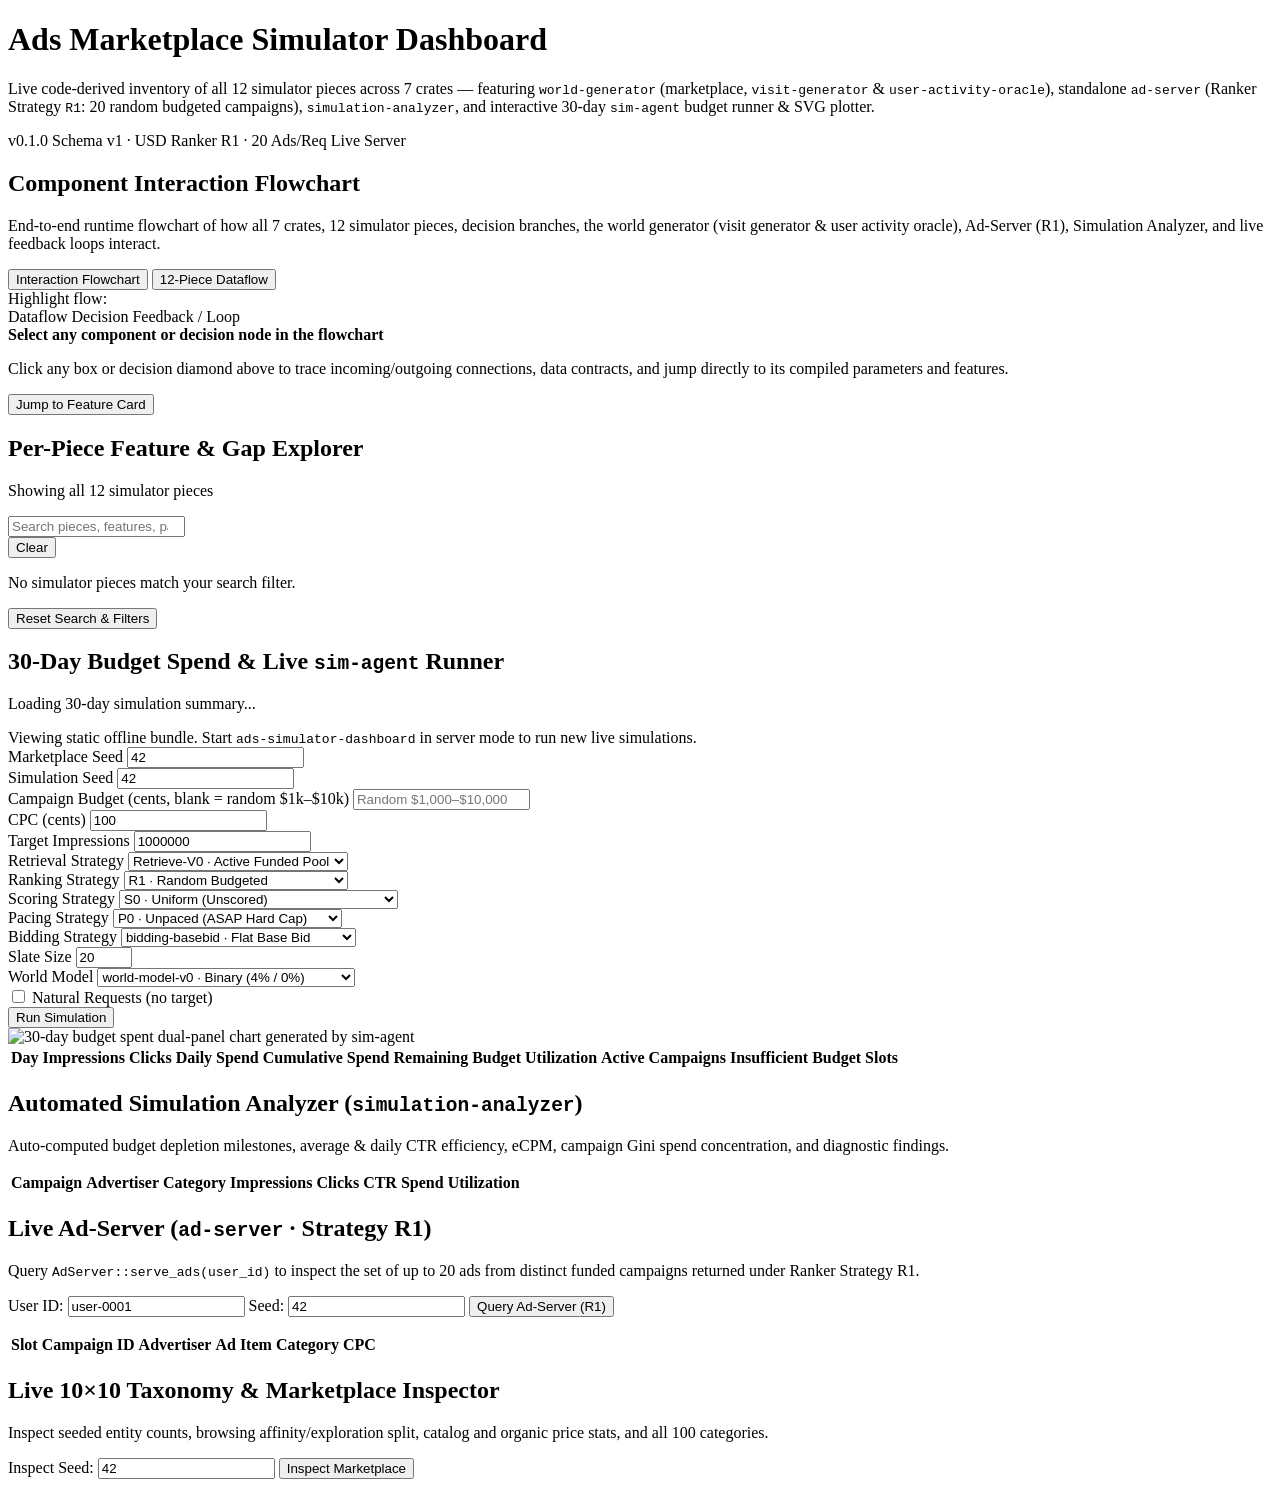
==== commit c87abe75: "Add world-model-v1 noisy hierarchical click oracle" ====
--- a/dashboard/assets/index.html
+++ b/dashboard/assets/index.html
@@ -174,6 +174,13 @@
           <input id="runner-slate-size" name="slate_size" type="number" step="1" min="1" max="500" value="20">
         </div>
         <div class="runner-field">
+          <label for="runner-world-model">World Model</label>
+          <select id="runner-world-model" name="world_model">
+            <option value="world-model-v0" selected>world-model-v0 · Binary (4% / 0%)</option>
+            <option value="world-model-v1">world-model-v1 · Noisy Group×Cat×Adv</option>
+          </select>
+        </div>
+        <div class="runner-field">
           <label class="runner-checkbox" for="runner-natural">
             <input id="runner-natural" name="natural_replay" type="checkbox">
             <span>Natural Requests (no target)</span>
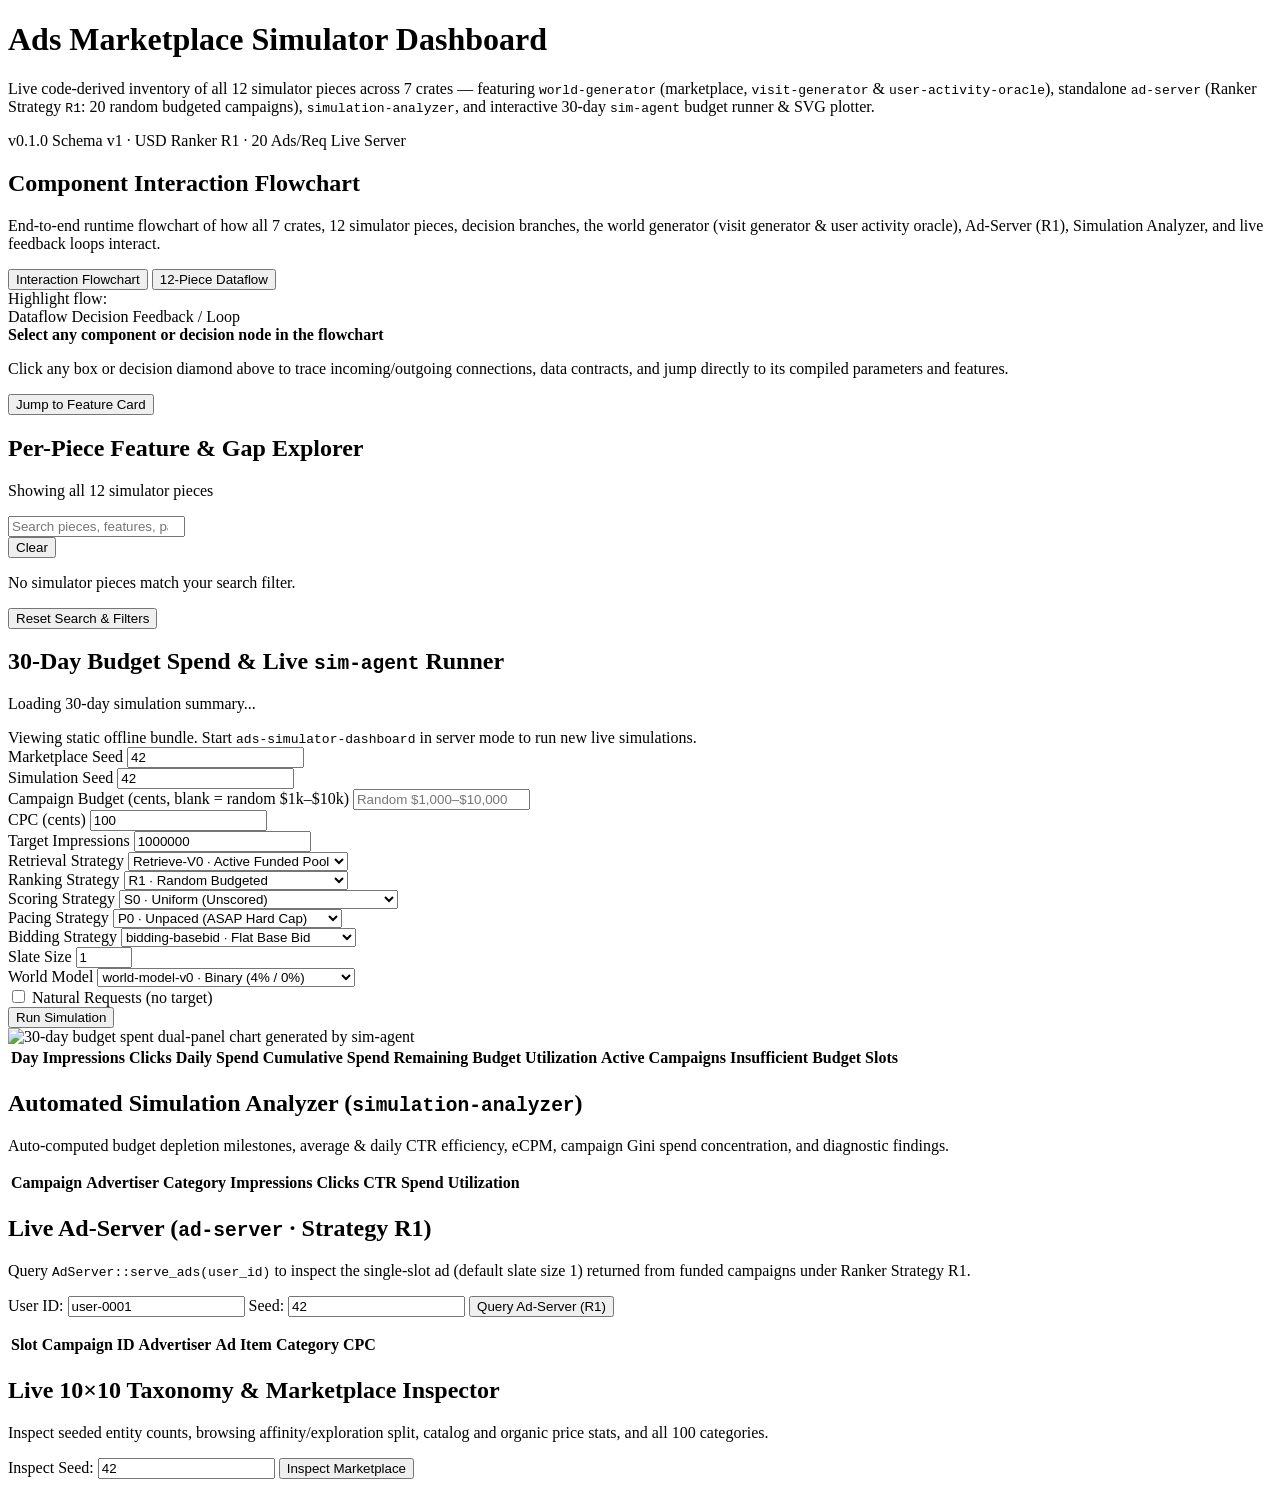
==== commit e13042f6: "Enforce 1 slot per visitor in world-generator and default slate_size to 1" ====
--- a/dashboard/assets/index.html
+++ b/dashboard/assets/index.html
@@ -171,7 +171,7 @@
         </div>
         <div class="runner-field">
           <label for="runner-slate-size">Slate Size</label>
-          <input id="runner-slate-size" name="slate_size" type="number" step="1" min="1" max="500" value="20">
+          <input id="runner-slate-size" name="slate_size" type="number" step="1" min="1" max="500" value="1">
         </div>
         <div class="runner-field">
           <label for="runner-world-model">World Model</label>
@@ -261,7 +261,7 @@
         <div>
           <h2 id="ad-server-heading">Live Ad-Server (<code>ad-server</code> · Strategy R1)</h2>
           <p class="section-desc">
-            Query <code>AdServer::serve_ads(user_id)</code> to inspect the set of up to 20 ads from distinct funded campaigns returned under Ranker Strategy R1.
+            Query <code>AdServer::serve_ads(user_id)</code> to inspect the single-slot ad (default slate size 1) returned from funded campaigns under Ranker Strategy R1.
           </p>
         </div>
       </div>
